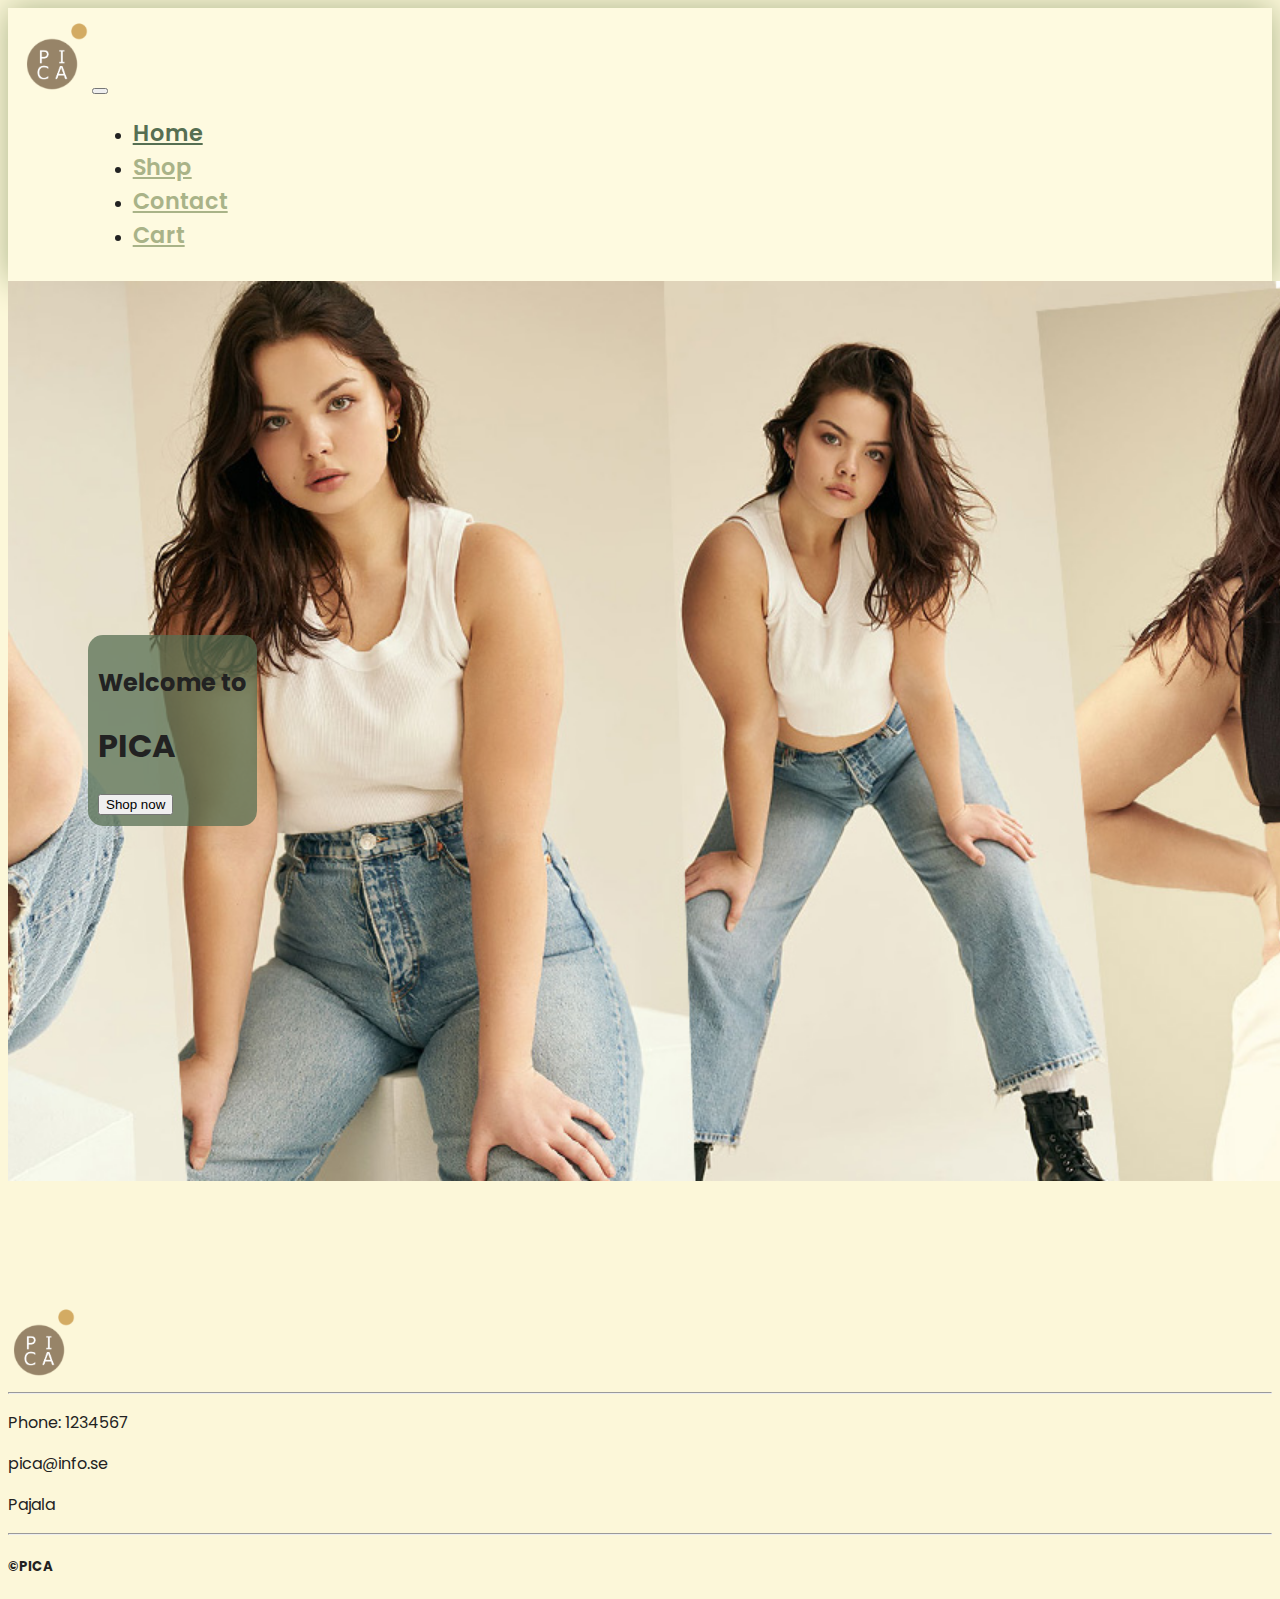
==== index.html @ cecdf3a5 "first commit" ====
<!DOCTYPE html>
<html lang="en">

<head>
    <meta charset="UTF-8">
    <meta http-equiv="X-UA-Compatible" content="IE=edge">
    <meta name="viewport" content="width=device-width, initial-scale=1.0">
    <title>Document</title>
    <link href="https://cdn.jsdelivr.net/npm/bootstrap@5.3.0-alpha1/dist/css/bootstrap.min.css" rel="stylesheet"
        integrity="sha384-GLhlTQ8iRABdZLl6O3oVMWSktQOp6b7In1Zl3/Jr59b6EGGoI1aFkw7cmDA6j6gD" crossorigin="anonymous">
    <link rel="stylesheet" href="style.css">
</head>

<body>
    <nav class="navbar navbar-expand-md sticky-top">
        <div class="container-fluid">
            <a class="navbar-brand" href="index.html"><img src="img/logo.png" height=70></a>
            <button class="navbar-toggler" type="button" data-bs-toggle="collapse" data-bs-target="#navbarResponsive">
                <span class="navbar-toggler-icon"></span>
            </button>
            <div class="collapse navbar-collapse justify-content-center p-4" id="navbarResponsive">
                <ul class="navbar-nav ml-auto">
                    <li class="nav-item">
                        <a class="nav-link active" href="index.html">Home</a>
                    </li>
                    <li class="nav-item">
                        <a class="nav-link" href="shop.html">Shop</a>
                    </li>
                    <li class="nav-item">
                        <a class="nav-link" href="contact.html">Contact</a>
                    </li>
                    <li class="nav-item">
                        <a class="nav-link" href="cart.html">Cart</a>
                    </li>
                </ul>
            </div>
        </div>
    </nav>

    <section class="hero">
        <div container class="cFront">
            <h2>Welcome to</h2>
            <h1>PICA</h1>
            <button type="button" onclick="location.href='shop.html'" class="btn btn-dark" data-bs-success="shop.html">Shop now</button>

        </div>
    </section>

    <footer>
        <div class="container-fluid padding">
            <div class="row text-center">
                <div class="col-md-12">
                    <img src="img/logo.png" height="70">
                    <hr class="light">
                    <p>Phone: 1234567</p>
                    <p>pica@info.se</p>
                    <p>Pajala</p>
                </div>

                <div class="col-12">
                    <hr class="light">
                    <h5>&copy;PICA</h5>
                </div>
            </div>
        </div>
        </footer>

        <script src="https://cdn.jsdelivr.net/npm/bootstrap@5.3.0-alpha1/dist/js/bootstrap.bundle.min.js"
            integrity="sha384-w76AqPfDkMBDXo30jS1Sgez6pr3x5MlQ1ZAGC+nuZB+EYdgRZgiwxhTBTkF7CXvN"
            crossorigin="anonymous"></script>

        <script src="script.js"></script>

</body>
</html>
---- style.css ----
@import url('https://fonts.googleapis.com/css2?family=Golos+Text&family=IBM+Plex+Mono&display=swap');
@import url('https://fonts.googleapis.com/css?family=Poppins:400,500,700');

body {
    background-color: hsl(51, 85%, 92%);
    /* font-family: 'Golos Text', sans-serif; */
    font-family: 'Poppins', sans-serif;
    color: #222;

}

/* ---------NAVBAR----------- */
.navbar-collapse li {
    margin: 0 6%;
}

.navbar {
    background: #FEFAE0;
    padding: .8rem;
    box-shadow: 0 0 2rem #A9B388;
}

.navbar a {
    font-weight: 600;
    font-size: 1.4rem;
    color: #A9B388;
}


.navbar .nav-link.active {
    color: #566f52;
}

.navbar .nav-link:hover {
    color: #566F52
}


/* ----------SHOP------ */
.row {
    background-color: transparent;
    padding-top: 10%;
}

.col {

    padding-right: 15px;
    padding-left: 15px;
    padding-top: 15px;
    background-color: white;
    padding: 40px 10px;
    text-align: center;
    box-shadow:
        0 2px 4px rgba(0, 0, 0, 0.10),
        0 1px 2px rgba(0, 0, 0, 0.22);
    padding: 16px 20px;

    display: flex;
    flex-direction: column;
    justify-content: flex-end;
}


.product-img {
    max-width: 150px;
    max-height: 150px;
    align-items: center;
}

.product-img:hover {
    transform: scale(1.2);
}

.product-category {
    font-weight: 650;
}


.add-to-cart {
    text-decoration: none;
    border: none;
    padding: 3px 7px;


    border-radius: 0.8rem;
    box-shadow: 0 0 0.3rem #222;
    background-color: #A9B388;
    color: #FEFAE0
}

.add-to-cart:hover {
    color: #566f52;
    transition: 0.5s;

}


#pricecon {
    background-color: white;
    position: relative;
}


.procuct-price-container {
    align-self: stretch;

}

.more {
    text-decoration: none;
    color: #222;
    font-weight: 500;
}

#modalForm p {
    color: red;
}


#nameT {
    font-weight: 600;
}

#confirmed-img {
    max-height: 150px;
}


#modal {

    text-align: center;
}


.hero {
    background-image: url('img/framsida.jpg');
    height: 100vh;
    width: 100%;
    background-size: cover;
    background-position: top 25% right 0;
    padding: 0 80px;
    display: flex;
    flex-direction: column;
    align-items: flex-start;
    justify-content: center;
}

.cFront{
    background-color: #566f52bd;
    border-radius: 15px;
    padding: 10px;
}

#pictureCart {
    max-width: 80px; 
}

#cont{
    max-width: 60%;
}

@media (max-width: 900px) {
    #cont{
        max-width: 95%;
    }
}
#chgBtn {
    width: 25px;
    margin-left: 10px;
    border-radius: 4px;
    background-color: #566f5270;
}
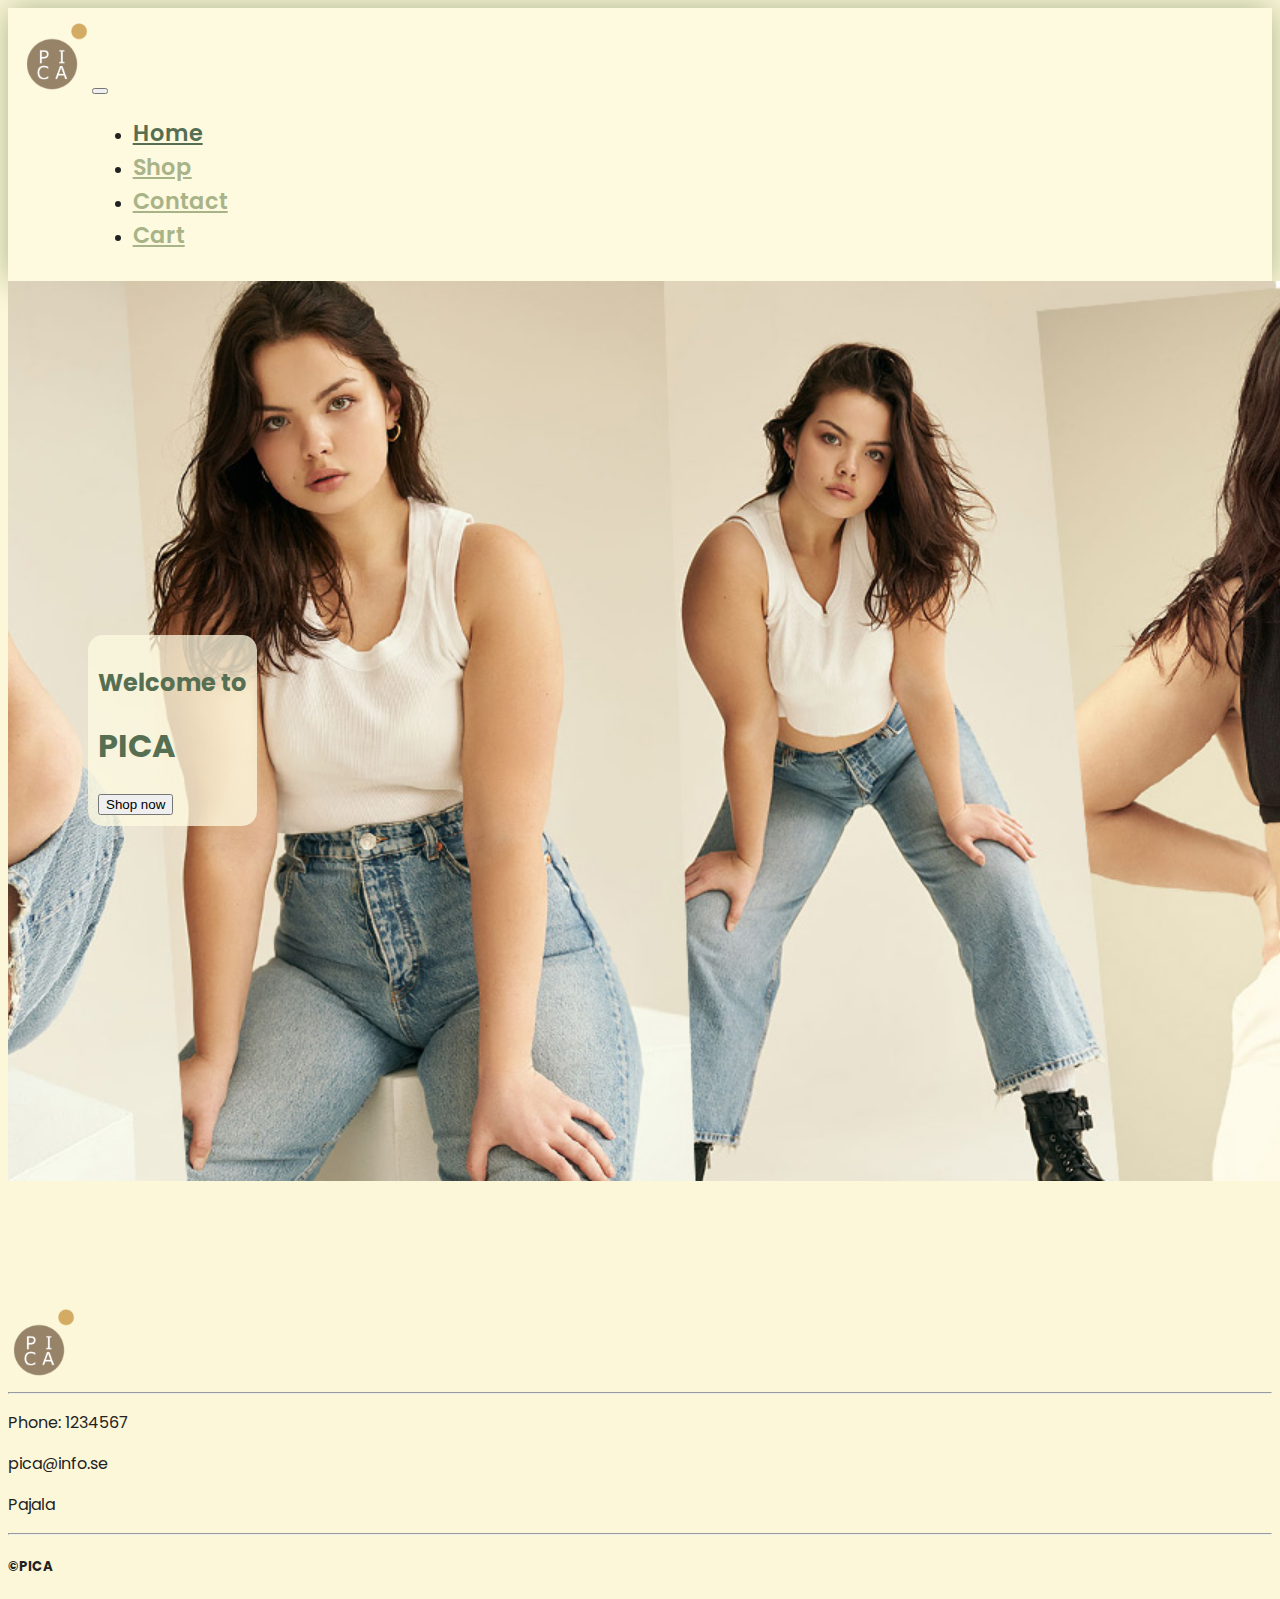
==== commit 192775ea: "upd" ====
--- a/index.html
+++ b/index.html
@@ -14,7 +14,7 @@
 <body>
     <nav class="navbar navbar-expand-md sticky-top">
         <div class="container-fluid">
-            <a class="navbar-brand" href="index.html"><img src="img/logo.png" height=70></a>
+            <a class="navbar-brand" href="index.html"><img src="img/logo.png" alt="pic" height=70></a>
             <button class="navbar-toggler" type="button" data-bs-toggle="collapse" data-bs-target="#navbarResponsive">
                 <span class="navbar-toggler-icon"></span>
             </button>
@@ -38,7 +38,7 @@
     </nav>
 
     <section class="hero">
-        <div container class="cFront">
+        <div class="cFront">
             <h2>Welcome to</h2>
             <h1>PICA</h1>
             <button type="button" onclick="location.href='shop.html'" class="btn btn-dark" data-bs-success="shop.html">Shop now</button>
@@ -50,7 +50,7 @@
         <div class="container-fluid padding">
             <div class="row text-center">
                 <div class="col-md-12">
-                    <img src="img/logo.png" height="70">
+                    <img src="img/logo.png" alt="pic" height="70">
                     <hr class="light">
                     <p>Phone: 1234567</p>
                     <p>pica@info.se</p>
--- a/style.css
+++ b/style.css
@@ -146,9 +146,10 @@
 }
 
 .cFront{
-    background-color: #566f52bd;
+    background-color: #fefae0c0;
     border-radius: 15px;
     padding: 10px;
+    color: #566f52;
 }
 
 #pictureCart {
@@ -169,4 +170,9 @@
     margin-left: 10px;
     border-radius: 4px;
     background-color: #566f5270;
-}+}
+
+#cartTitle {
+    padding-top: 20px;
+}
+
